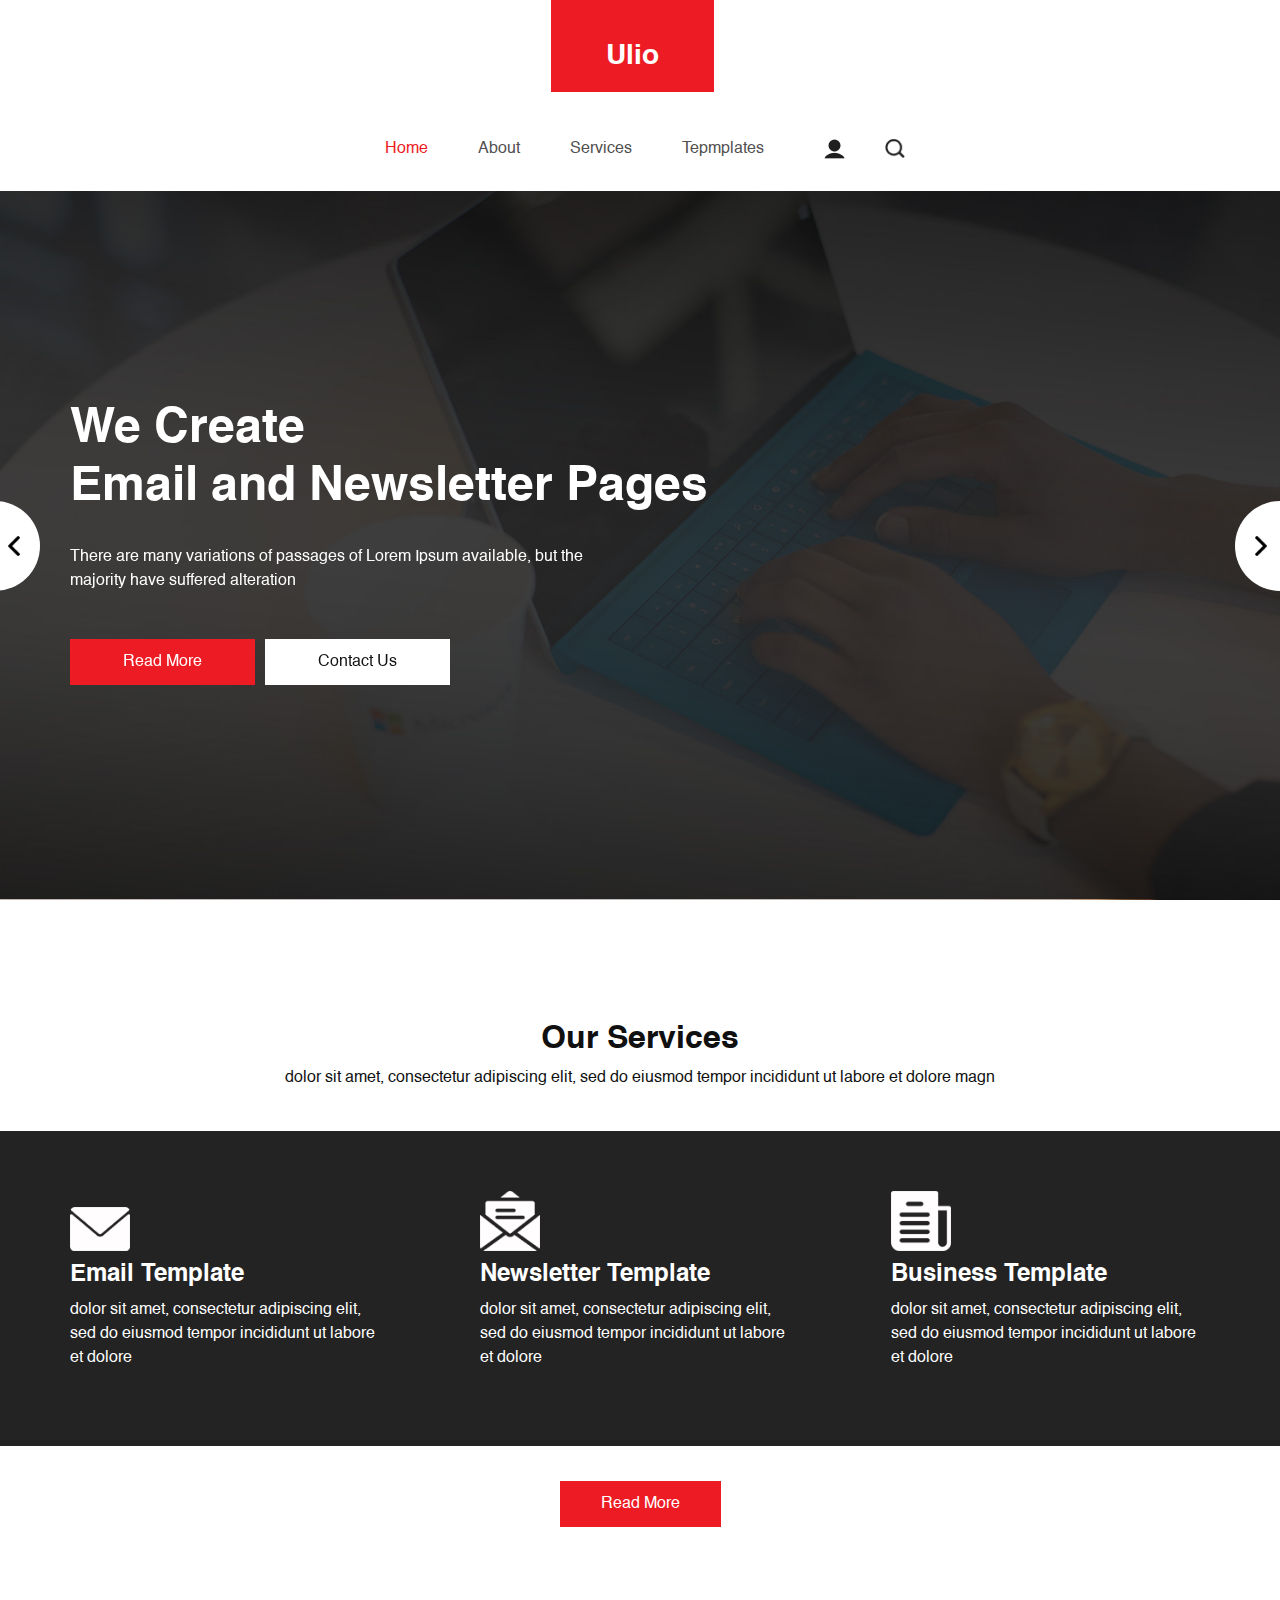
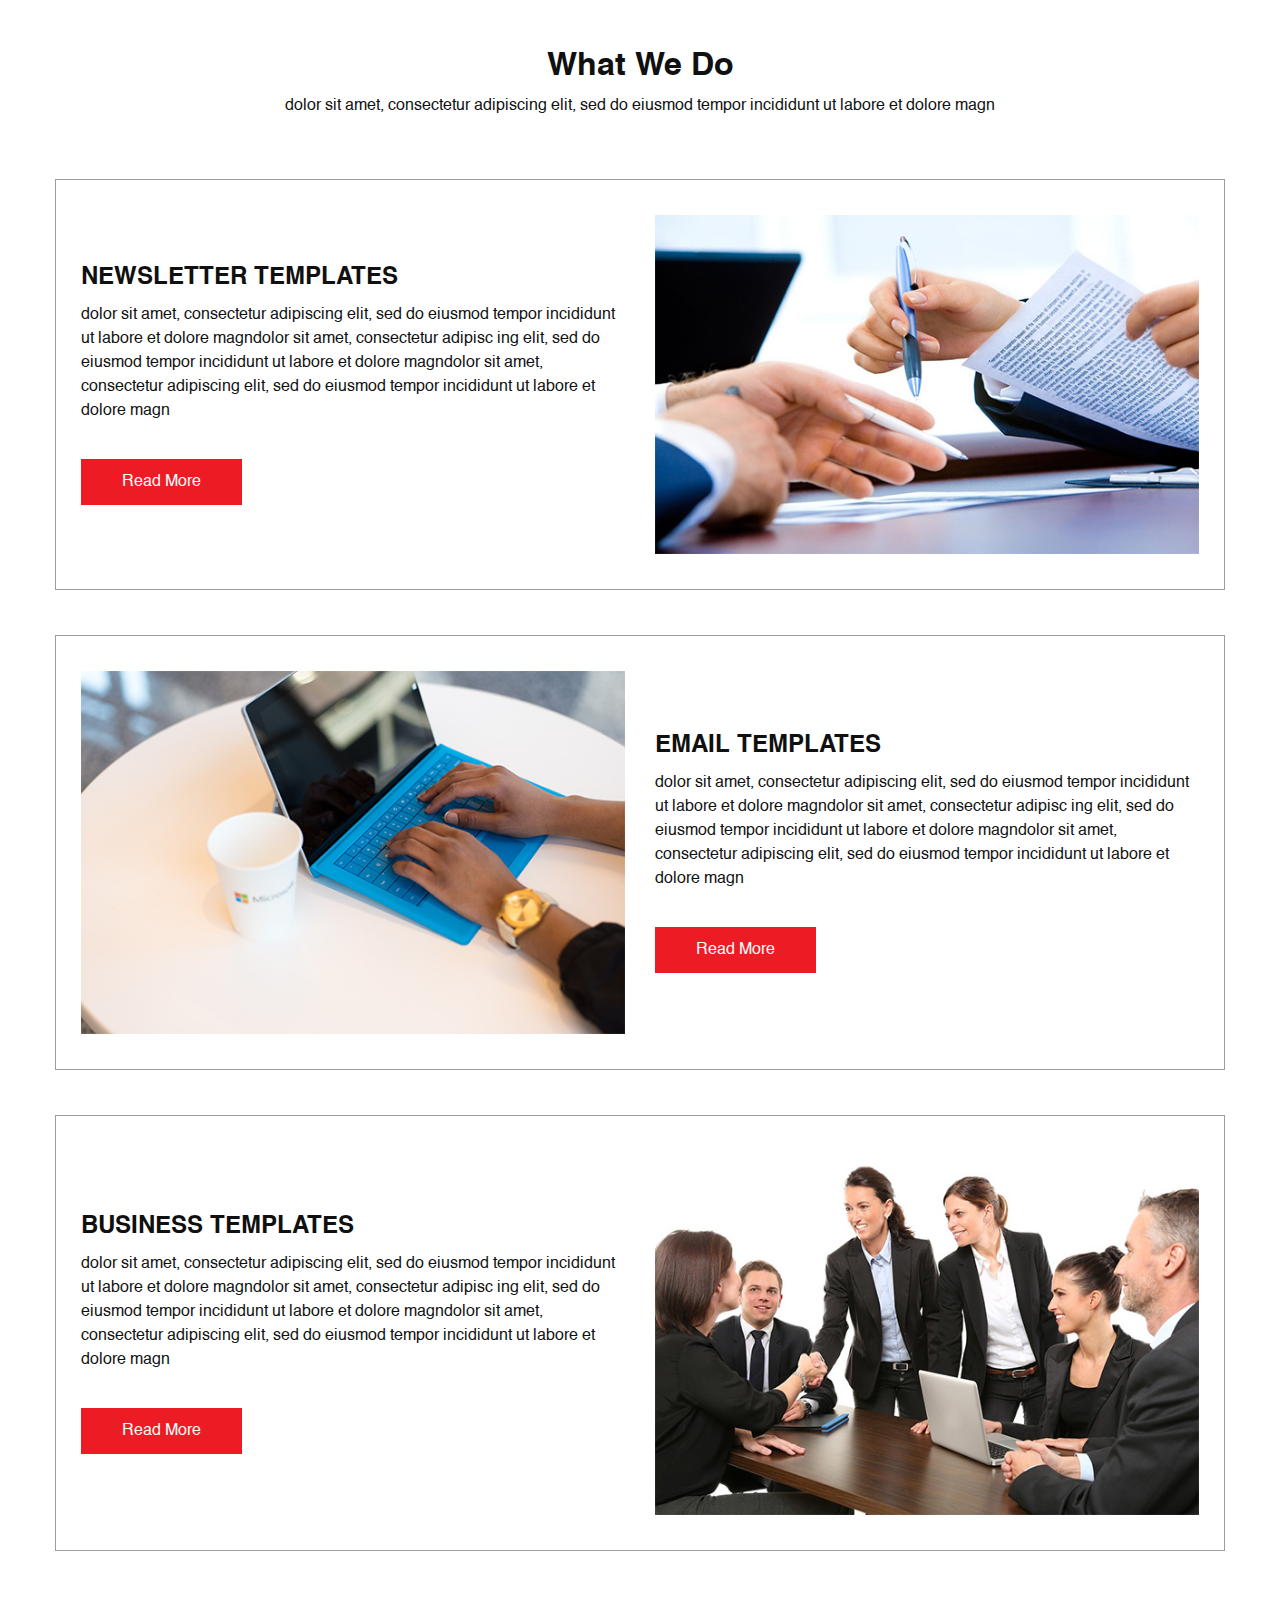
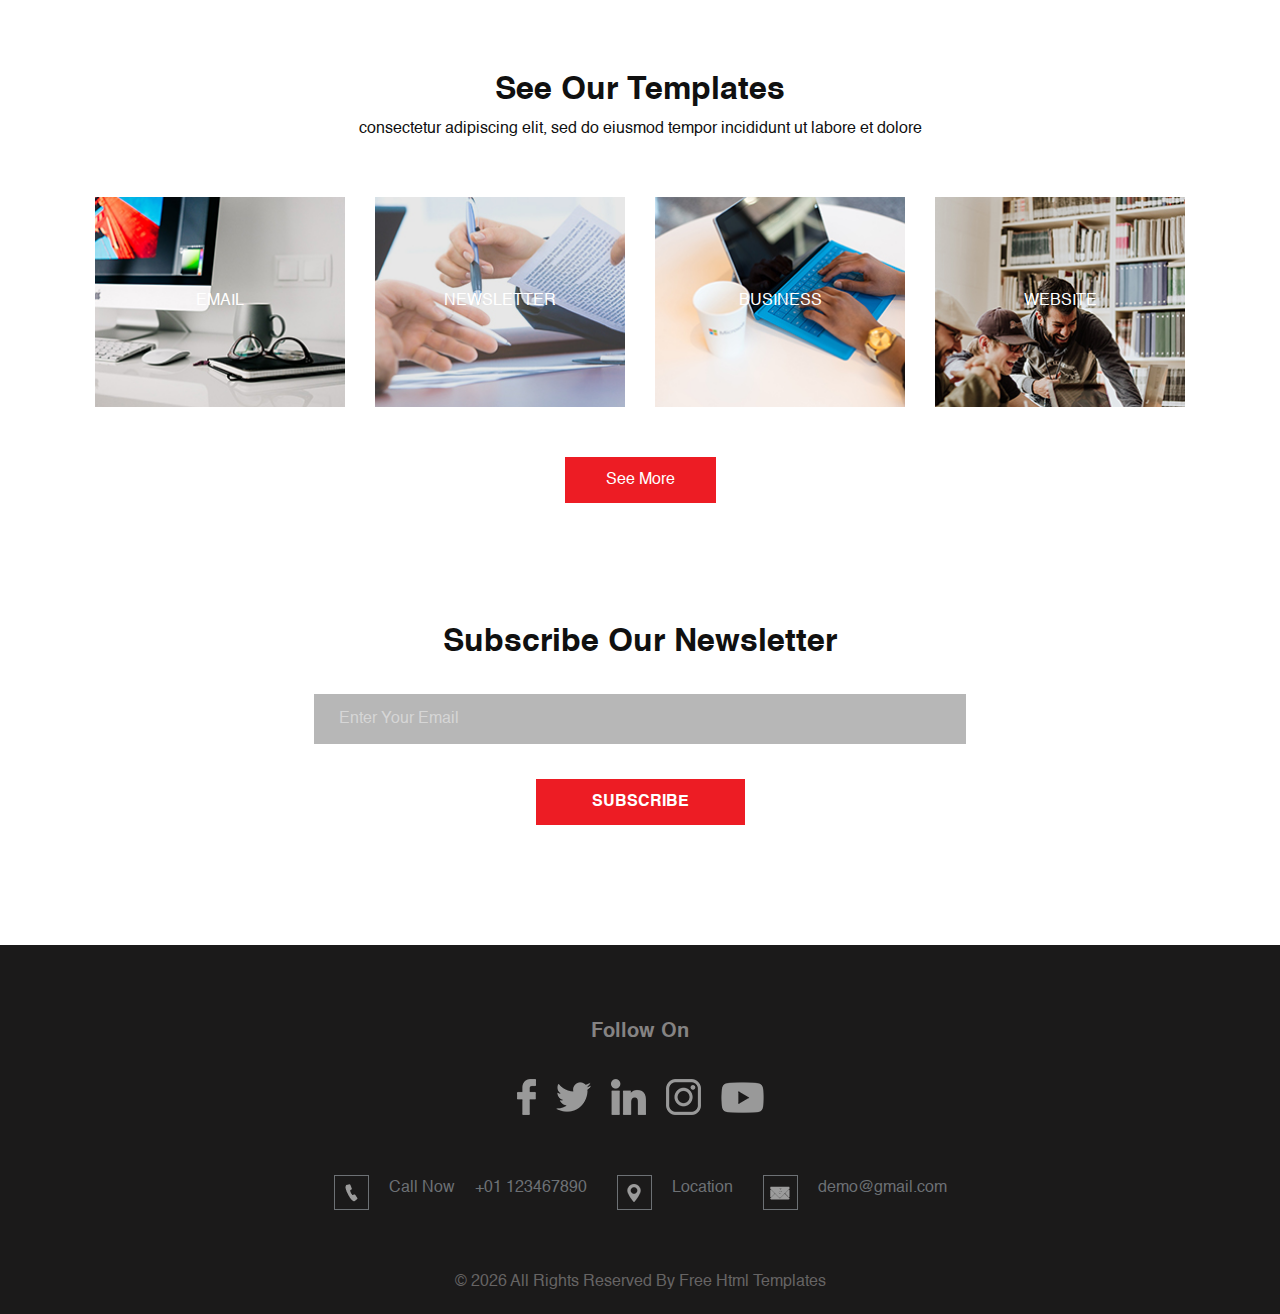
==== index.html @ 7bc8984f "Add files via upload" ====
<!DOCTYPE html>
<html>

<head>
  <!-- Basic -->
  <meta charset="utf-8" />
  <meta http-equiv="X-UA-Compatible" content="IE=edge" />
  <!-- Mobile Metas -->
  <meta name="viewport" content="width=device-width, initial-scale=1, shrink-to-fit=no" />
  <!-- Site Metas -->
  <meta name="keywords" content="" />
  <meta name="description" content="" />
  <meta name="author" content="" />

  <title>
    Ulio
  </title>

  <!-- slider stylesheet -->
  <link rel="stylesheet" type="text/css" href="https://cdnjs.cloudflare.com/ajax/libs/OwlCarousel2/2.3.4/assets/owl.carousel.min.css" />

  <!-- fonts style -->
  <link href="https://fonts.googleapis.com/css?family=Poppins:400,700|Raleway:400,700&display=swap" rel="stylesheet" />

  <!-- bootstrap core css -->
  <link rel="stylesheet" type="text/css" href="css/bootstrap.css" />

  <!-- Custom styles for this template -->
  <link href="css/style.css" rel="stylesheet" />
  <!-- responsive style -->
  <link href="css/responsive.css" rel="stylesheet" />
</head>

<body>
  <div class="hero_area">
    <!-- header section strats -->
    <header class="header_section">
      <div class="container-fluid">
        <nav class="navbar navbar-expand-lg custom_nav-container ">
          <a class="navbar-brand" href="index.html">
            <span>
              Ulio
            </span>
          </a>
          <button class="navbar-toggler" type="button" data-toggle="collapse" data-target="#navbarSupportedContent" aria-controls="navbarSupportedContent" aria-expanded="false" aria-label="Toggle navigation">
            <span class="navbar-toggler-icon"></span>
          </button>

          <div class="collapse navbar-collapse" id="navbarSupportedContent">
            <div class="d-flex ml-auto flex-column flex-lg-row align-items-center">
              <ul class="navbar-nav  ">
                <li class="nav-item active">
                  <a class="nav-link" href="index.html">Home <span class="sr-only">(current)</span></a>
                </li>
                <li class="nav-item">
                  <a class="nav-link" href="about.html">
                    About
                  </a>
                </li>
                <li class="nav-item">
                  <a class="nav-link" href="service.html">
                    Services
                  </a>
                </li>
                <li class="nav-item">
                  <a class="nav-link" href="template.html">
                    Tepmplates
                  </a>
                </li>
              </ul>
              <div class="user_option">
                <a href="">
                  <img src="images/user.png" alt="">
                </a>
                <form class="form-inline my-2 my-lg-0 ml-0">
                  <button class="btn  my-2 my-sm-0 nav_search-btn" type="submit"></button>
                </form>
              </div>
            </div>
          </div>
        </nav>
      </div>
    </header>
    <!-- end header section -->

    <!-- slider section -->
    <section class=" slider_section position-relative">
      <div id="carouselExampleControls" class="carousel slide " data-ride="carousel">
        <div class="carousel-inner">
          <div class="carousel-item active">
            <div class="container">
              <div class="detail-box">
                <h1>
                  We Create <br>
                  Email and Newsletter Pages
                </h1>
                <div class="row">
                  <div class="col-lg-6 col-md-8">
                    <p>
                      There are many variations of passages of Lorem Ipsum available, but the
                      majority have suffered alteration
                    </p>
                  </div>
                </div>
                <div class="btn-box">
                  <a href="" class="btn1">
                    Read More
                  </a>
                  <a href="" class="btn2">
                    Contact Us
                  </a>
                </div>
              </div>
            </div>
          </div>
          <div class="carousel-item">
            <div class="container">
              <div class="detail-box">
                <h1>
                  We Create <br>
                  Email and Newsletter Pages
                </h1>
                <div class="row">
                  <div class="col-lg-6 col-md-8">
                    <p>
                      There are many variations of passages of Lorem Ipsum available, but the
                      majority have suffered alteration
                    </p>
                  </div>
                </div>
                <div class="btn-box">
                  <a href="" class="btn1">
                    Read More
                  </a>
                  <a href="" class="btn2">
                    Contact Us
                  </a>
                </div>
              </div>
            </div>
          </div>
          <div class="carousel-item">
            <div class="container">
              <div class="detail-box">
                <h1>
                  We Create <br>
                  Email and Newsletter Pages
                </h1>
                <div class="row">
                  <div class="col-lg-6 col-md-8">
                    <p>
                      There are many variations of passages of Lorem Ipsum available, but the
                      majority have suffered alteration
                    </p>
                  </div>
                </div>
                <div class="btn-box">
                  <a href="" class="btn1">
                    Read More
                  </a>
                  <a href="" class="btn2">
                    Contact Us
                  </a>
                </div>
              </div>
            </div>
          </div>
        </div>
        <a class="carousel-control-prev" href="#carouselExampleControls" role="button" data-slide="prev">
          <span class="sr-only">Previous</span>
        </a>
        <a class="carousel-control-next" href="#carouselExampleControls" role="button" data-slide="next">
          <span class="sr-only">Next</span>
        </a>
      </div>
    </section>
    <!-- end slider section -->
  </div>
  <!-- end hero area -->

  <!-- service section -->

  <section class="service_section layout_padding ">
    <div class="container">
      <div class="heading_container">
        <h2>
          Our Services
        </h2>
        <p>
          dolor sit amet, consectetur adipiscing elit, sed do eiusmod tempor incididunt ut labore et dolore magn
        </p>
      </div>
    </div>
    <div class="service_bg">
      <div class="container">
        <div class="service_container">
          <div class="box">
            <div class="img-box">
              <img src="images/s-1.png" alt="">
            </div>
            <div class="detail-box">
              <h4>
                Email Template
              </h4>
              <p>
                dolor sit amet, consectetur adipiscing elit, sed do eiusmod tempor incididunt ut labore et dolore
              </p>
            </div>
          </div>
          <div class="box">
            <div class="img-box">
              <img src="images/s-2.png" alt="">
            </div>
            <div class="detail-box">
              <h4>
                Newsletter Template
              </h4>
              <p>
                dolor sit amet, consectetur adipiscing elit, sed do eiusmod tempor incididunt ut labore et dolore
              </p>
            </div>
          </div>
          <div class="box">
            <div class="img-box">
              <img src="images/s-3.png" alt="">
            </div>
            <div class="detail-box">
              <h4>
                Business Template
              </h4>
              <p>
                dolor sit amet, consectetur adipiscing elit, sed do eiusmod tempor incididunt ut labore et dolore
              </p>
            </div>
          </div>
        </div>
      </div>
    </div>
    <div class="container">
      <div class="d-flex justify-content-center">
        <a href="">
          Read More
        </a>
      </div>
    </div>
  </section>

  <!-- end service section -->

  <!-- do section -->

  <section class="do_section">
    <div class="container">
      <div class="heading_container">
        <h2>
          What We Do
        </h2>
        <p>
          dolor sit amet, consectetur adipiscing elit, sed do eiusmod tempor incididunt ut labore et dolore magn
        </p>
      </div>
    </div>
    <div class="container do_container">
      <div class="row">
        <div class="col-md-6">
          <div class="detail-box">
            <h4>
              Newsletter Templates
            </h4>
            <p>
              dolor sit amet, consectetur adipiscing elit, sed do eiusmod tempor incididunt ut labore et dolore magndolor sit amet, consectetur adipisc
              ing elit, sed do eiusmod tempor incididunt ut labore et dolore magndolor sit amet, consectetur adipiscing elit, sed do eiusmod tempor incididunt ut labore et dolore magn
            </p>
            <a href="">
              Read More
            </a>
          </div>
        </div>
        <div class="col-md-6">
          <div class="img-box mt-5 mt-md-0">
            <img src="images/do-img1.jpg" alt="">
          </div>
        </div>
      </div>
    </div>
    <div class="container do_container">
      <div class="row">
        <div class="col-md-6">
          <div class="img-box">
            <img src="images/do-img2.jpg" alt="">
          </div>
        </div>
        <div class="col-md-6">
          <div class="detail-box  mt-5 mt-md-0">
            <h4>
              EMAIL Templates
            </h4>
            <p>
              dolor sit amet, consectetur adipiscing elit, sed do eiusmod tempor incididunt ut labore et dolore magndolor sit amet, consectetur adipisc
              ing elit, sed do eiusmod tempor incididunt ut labore et dolore magndolor sit amet, consectetur adipiscing elit, sed do eiusmod tempor incididunt ut labore et dolore magn
            </p>
            <a href="">
              Read More
            </a>
          </div>
        </div>
      </div>
    </div>
    <div class="container do_container mb-0">
      <div class="row">
        <div class="col-md-6">
          <div class="detail-box">
            <h4>
              BUSINESS Templates
            </h4>
            <p>
              dolor sit amet, consectetur adipiscing elit, sed do eiusmod tempor incididunt ut labore et dolore magndolor sit amet, consectetur adipisc
              ing elit, sed do eiusmod tempor incididunt ut labore et dolore magndolor sit amet, consectetur adipiscing elit, sed do eiusmod tempor incididunt ut labore et dolore magn
            </p>
            <a href="">
              Read More
            </a>
          </div>
        </div>
        <div class="col-md-6">
          <div class="img-box  mt-5 mt-md-0">
            <img src="images/do-img3.jpg" alt="">
          </div>
        </div>
      </div>
    </div>
  </section>

  <!-- end do section -->

  <!-- template section -->

  <section class="template_section layout_padding">
    <div class="container">
      <div class="heading_container">
        <h2>
          See Our Templates
        </h2>
        <p>
          consectetur adipiscing elit, sed do eiusmod tempor incididunt ut labore et dolore
        </p>
      </div>
      <div class="template_container">
        <div class="box">
          <img src="images/t-1.jpg" alt="">
          <h6>
            Email
          </h6>
        </div>
        <div class="box">
          <img src="images/t-2.jpg" alt="">
          <h6>
            Newsletter
          </h6>
        </div>
        <div class="box">
          <img src="images/t-3.jpg" alt="">
          <h6>
            Business
          </h6>
        </div>
        <div class="box">
          <img src="images/t-4.jpg" alt="">
          <h6>
            website
          </h6>
        </div>
      </div>
      <div class="d-flex justify-content-center">
        <a href="">
          See More
        </a>
      </div>
    </div>
  </section>

  <!-- end template section -->


  <!-- subscribe section -->

  <section class="subscribe_section layout_padding-bottom">
    <div class="container">
      <div class="heading_container">
        <h2>
          Subscribe Our Newsletter
        </h2>
      </div>
      <div class="row">
        <div class="col-md-7 mx-auto">
          <div class="subscribe_form ">
            <form action="">
              <input type="email" placeholder="Enter Your Email">
              <button>
                Subscribe
              </button>
            </form>
          </div>
        </div>
      </div>
    </div>
  </section>

  <!-- end subscribe section -->

  <!-- footer section -->
  <section class=" footer_section ">
    <div class="container">
      <h5>
        Follow On
      </h5>
      <div class="social_box">
        <a href="#">
          <img src="images/fb.png" alt="">
        </a>
        <a href="#">
          <img src="images/twitter.png" alt="">
        </a>
        <a href="#">
          <img src="images/linkedin.png" alt="">
        </a>
        <a href="#">
          <img src="images/instagram.png" alt="">
        </a>
        <a href="#">
          <img src="images/youtube.png" alt="">
        </a>
      </div>
      <div class="info_contact layout_padding2">
        <a href="#" class="link-box">
          <div class="img-box">
            <img src="images/call.png" alt="">
          </div>
          <div class="detail-box">
            <h6>
              Call Now &nbsp; &nbsp; +01 123467890
            </h6>
          </div>
        </a>
        <a href="#" class="link-box">
          <div class="img-box">
            <img src="images/location.png" alt="">
          </div>
          <div class="detail-box">
            <h6>
              Location
            </h6>
          </div>
        </a>
        <a href="#" class="link-box">
          <div class="img-box">
            <img src="images/mail.png" alt="">
          </div>
          <div class="detail-box">
            <h6>
              demo@gmail.com
            </h6>
          </div>
        </a>
      </div>
      <p>
        &copy; <span id="displayYear"></span> All Rights Reserved By
        <a href="https://html.design/">Free Html Templates</a>
      </p>
    </div>
  </section>
  <!-- footer section -->


  <script src="js/jquery-3.4.1.min.js"></script>
  <script src="js/bootstrap.js"></script>
  <script src="https://cdnjs.cloudflare.com/ajax/libs/OwlCarousel2/2.3.4/owl.carousel.min.js"></script>
  <script src="js/custom.js"></script>
</body>

</html>
---- css/style.css ----
@font-face {
  font-family: Helvetica;
  src: url(../fonts/Helvetica/Helvetica.ttf);
  font-weight: normal;
}

@font-face {
  font-family: Helvetica;
  src: url(../fonts/Helvetica/Helvetica-Bold.ttf);
  font-weight: bold;
}

@font-face {
  font-family: Helvetica;
  src: url(../fonts/Helvetica/HelveticaLt.ttf);
  font-weight: 300;
}

body {
  font-family: "Helvetica", sans-serif;
  color: #101010;
  background-color: #ffffff;
}

.layout_padding {
  padding-top: 120px;
  padding-bottom: 120px;
}

.layout_padding2 {
  padding-top: 45px;
  padding-bottom: 45px;
}

.layout_padding2-top {
  padding-top: 45px;
}

.layout_padding2-bottom {
  padding-bottom: 45px;
}

.layout_padding-top {
  padding-top: 120px;
}

.layout_padding-bottom {
  padding-bottom: 120px;
}

.heading_container {
  display: -webkit-box;
  display: -ms-flexbox;
  display: flex;
  -webkit-box-orient: vertical;
  -webkit-box-direction: normal;
      -ms-flex-direction: column;
          flex-direction: column;
  -webkit-box-align: center;
      -ms-flex-align: center;
          align-items: center;
  text-align: center;
}

.heading_container h2 {
  font-weight: bold;
}

.heading_container h2 span {
  color: #ed1c24;
}

/*header section*/
.hero_area {
  height: 100vh;
  display: -webkit-box;
  display: -ms-flexbox;
  display: flex;
  -webkit-box-orient: vertical;
  -webkit-box-direction: normal;
      -ms-flex-direction: column;
          flex-direction: column;
}

.sub_page .hero_area {
  height: auto;
}

.hero_area.sub_pages {
  height: auto;
}

.header_section .container-fluid {
  padding-right: 25px;
  padding-left: 25px;
}

.header_section .nav_container {
  margin: 0 auto;
}

#navbarSupportedContent {
  margin-top: 25px;
  margin-bottom: 10px;
}

.custom_nav-container.navbar-expand-lg .navbar-nav .nav-item .nav-link {
  padding: 10px 25px;
  margin: 10px 0;
  color: #514f4f;
  text-align: center;
}

.custom_nav-container.navbar-expand-lg .navbar-nav .nav-item.active .nav-link, .custom_nav-container.navbar-expand-lg .navbar-nav .nav-item:hover .nav-link {
  color: #ed1c24;
}

.user_option {
  display: -webkit-box;
  display: -ms-flexbox;
  display: flex;
  -webkit-box-align: center;
      -ms-flex-align: center;
          align-items: center;
}

.user_option a {
  display: -webkit-box;
  display: -ms-flexbox;
  display: flex;
  color: #dedede;
  -webkit-box-align: center;
      -ms-flex-align: center;
          align-items: center;
  margin: 0 35px;
  text-transform: uppercase;
}

.user_option a img {
  min-width: 20px;
  height: 20px;
  margin-right: 5px;
}

a,
a:hover,
a:focus {
  text-decoration: none;
}

a:hover,
a:focus {
  color: initial;
}

.btn,
.btn:focus {
  outline: none !important;
  -webkit-box-shadow: none;
          box-shadow: none;
}

.custom_nav-container .nav_search-btn {
  background-image: url(../images/search-icon.png);
  background-size: 20px;
  background-repeat: no-repeat;
  background-position-y: 7px;
  width: 35px;
  height: 35px;
  padding: 0;
  border: none;
}

.navbar-brand {
  display: -webkit-box;
  display: -ms-flexbox;
  display: flex;
  background-color: #ed1c24;
  padding: 35px 55px 15px;
}

.navbar-brand span {
  color: #ffffff;
  font-weight: bold;
  font-size: 28px;
}

.custom_nav-container {
  z-index: 99999;
  -webkit-box-orient: vertical;
  -webkit-box-direction: normal;
      -ms-flex-direction: column;
          flex-direction: column;
  -webkit-box-align: center;
      -ms-flex-align: center;
          align-items: center;
  padding: 0;
}

.custom_nav-container .navbar-toggler {
  outline: none;
}

.navbar-toggler .navbar-toggler-icon {
  background-image: url(../images/menu.png);
  background-size: 35px;
}

/*end header section*/
/* slider section */
.slider_section {
  background-image: url(../images/slider-bg.jpg);
  background-size: cover;
  -webkit-box-flex: 1;
      -ms-flex: 1;
          flex: 1;
  display: -webkit-box;
  display: -ms-flexbox;
  display: flex;
  -webkit-box-pack: center;
      -ms-flex-pack: center;
          justify-content: center;
  -webkit-box-align: center;
      -ms-flex-align: center;
          align-items: center;
  overflow-x: hidden;
}

.slider_section div#carouselExampleControls {
  width: 100%;
}

.slider_section .detail-box {
  color: #ffffff;
}

.slider_section .detail-box h1 {
  font-weight: bold;
  font-size: 3rem;
}

.slider_section .detail-box p {
  margin-top: 20px;
}

.slider_section .detail-box .btn-box {
  display: -webkit-box;
  display: -ms-flexbox;
  display: flex;
  -ms-flex-wrap: wrap;
      flex-wrap: wrap;
  margin: 25px -5px 0 -5px;
}

.slider_section .detail-box .btn-box a {
  width: 185px;
  text-align: center;
  margin: 5px;
}

.slider_section .detail-box .btn-box .btn1 {
  display: inline-block;
  padding: 10px 0;
  background-color: #ed1c24;
  color: #ffffff;
  border: 1.5px solid #ed1c24;
  border-radius: 0;
}

.slider_section .detail-box .btn-box .btn1:hover {
  background-color: transparent;
  color: #ed1c24;
}

.slider_section .detail-box .btn-box .btn2 {
  display: inline-block;
  padding: 10px 0;
  background-color: #ffffff;
  color: #121112;
  border: 1.5px solid #ffffff;
  border-radius: 0;
}

.slider_section .detail-box .btn-box .btn2:hover {
  background-color: transparent;
  color: #ffffff;
}

.slider_section .carousel-control-prev,
.slider_section .carousel-control-next {
  width: 90px;
  height: 90px;
  background-color: #ffffff;
  opacity: 1;
  top: 50%;
  -webkit-transform: translateY(-50%);
          transform: translateY(-50%);
  background-repeat: no-repeat;
  background-size: 12px;
}

.slider_section .carousel-control-prev:hover,
.slider_section .carousel-control-next:hover {
  opacity: 0.9;
}

.slider_section .carousel-control-prev {
  border-radius: 0 100% 100% 0;
  background-image: url(../images/prev-angle.png);
  left: -50px;
  background-position: 58px center;
}

.slider_section .carousel-control-next {
  border-radius: 100% 0 0 100%;
  background-image: url(../images/next-angle.png);
  right: -45px;
  background-position: 20px center;
}

/* end slider section */
.service_section .heading_container {
  margin-bottom: 25px;
}

.service_section .service_bg {
  background-color: #232323;
}

.service_section .service_container {
  display: -webkit-box;
  display: -ms-flexbox;
  display: flex;
  -ms-flex-wrap: wrap;
      flex-wrap: wrap;
  -webkit-box-pack: justify;
      -ms-flex-pack: justify;
          justify-content: space-between;
  padding: 35px 0;
}

.service_section .service_container .box {
  -ms-flex-preferred-size: 28%;
      flex-basis: 28%;
  min-width: 250px;
  color: #ffffff;
  margin: 25px 0;
}

.service_section .service_container .box .img-box {
  width: 60px;
  height: 60px;
  display: -webkit-box;
  display: -ms-flexbox;
  display: flex;
  -webkit-box-pack: start;
      -ms-flex-pack: start;
          justify-content: flex-start;
  -webkit-box-align: end;
      -ms-flex-align: end;
          align-items: flex-end;
  margin-bottom: 10px;
}

.service_section .service_container .box .img-box img {
  width: 100%;
  max-width: 75px;
  max-height: 75px;
}

.service_section .service_container .box .detail-box h4 {
  font-size: 22x;
  font-weight: bold;
}

.service_section a {
  display: inline-block;
  padding: 10px 40px;
  background-color: #ed1c24;
  color: #ffffff;
  border: 1.5px solid #ed1c24;
  border-radius: 0;
  margin-top: 35px;
}

.service_section a:hover {
  background-color: transparent;
  color: #ed1c24;
}

.do_section .do_container {
  border: 1px solid #9c9c9c;
  margin: 45px auto;
  padding: 35px 25px;
}

.do_section .do_container .row {
  -webkit-box-align: center;
      -ms-flex-align: center;
          align-items: center;
}

.do_section .do_container .detail-box h4 {
  font-weight: bold;
  text-transform: uppercase;
}

.do_section .do_container .detail-box p {
  margin-top: 10px;
}

.do_section .do_container .detail-box a {
  display: inline-block;
  padding: 10px 40px;
  background-color: #ed1c24;
  color: #ffffff;
  border: 1.5px solid #ed1c24;
  border-radius: 0;
  margin-top: 20px;
}

.do_section .do_container .detail-box a:hover {
  background-color: transparent;
  color: #ed1c24;
}

.do_section .do_container .img-box img {
  width: 100%;
}

.template_section .heading_container {
  margin-bottom: 25px;
}

.template_section .template_container {
  display: -webkit-box;
  display: -ms-flexbox;
  display: flex;
  -ms-flex-wrap: wrap;
      flex-wrap: wrap;
  -webkit-box-pack: center;
      -ms-flex-pack: center;
          justify-content: center;
}

.template_section .template_container .box {
  width: 250px;
  min-width: 250px;
  color: #ffffff;
  margin: 15px;
  position: relative;
}

.template_section .template_container .box img {
  width: 100%;
}

.template_section .template_container .box h6 {
  position: absolute;
  top: 50%;
  left: 50%;
  -webkit-transform: translate(-50%, -50%);
          transform: translate(-50%, -50%);
  text-transform: uppercase;
  margin: 0;
}

.template_section a {
  display: inline-block;
  padding: 10px 40px;
  background-color: #ed1c24;
  color: #ffffff;
  border: 1.5px solid #ed1c24;
  border-radius: 0;
  margin-top: 35px;
}

.template_section a:hover {
  background-color: transparent;
  color: #ed1c24;
}

.subscribe_section {
  text-align: center;
}

.subscribe_section .heading_container {
  -webkit-box-align: center;
      -ms-flex-align: center;
          align-items: center;
  margin-bottom: 25px;
}

.subscribe_section .heading_container p {
  color: #1b1b1b;
}

.subscribe_section .subscribe_form form {
  display: -webkit-box;
  display: -ms-flexbox;
  display: flex;
  -webkit-box-orient: vertical;
  -webkit-box-direction: normal;
      -ms-flex-direction: column;
          flex-direction: column;
  -webkit-box-align: center;
      -ms-flex-align: center;
          align-items: center;
}

.subscribe_section .subscribe_form form input {
  width: 100%;
  height: 50px;
  background-color: #b7b7b7;
  border: none;
  outline: none;
  padding-left: 25px;
}

.subscribe_section .subscribe_form form input::-webkit-input-placeholder {
  color: #d6d6d6;
}

.subscribe_section .subscribe_form form input:-ms-input-placeholder {
  color: #d6d6d6;
}

.subscribe_section .subscribe_form form input::-ms-input-placeholder {
  color: #d6d6d6;
}

.subscribe_section .subscribe_form form input::placeholder {
  color: #d6d6d6;
}

.subscribe_section .subscribe_form form button {
  display: inline-block;
  padding: 10px 55px;
  background-color: #ed1c24;
  color: #ffffff;
  border: 1.5px solid #ed1c24;
  border-radius: 0px;
  text-transform: uppercase;
  font-weight: bold;
  margin-top: 35px;
}

.subscribe_section .subscribe_form form button:hover {
  background-color: transparent;
  color: #ed1c24;
}

/* footer section*/
.footer_section {
  padding-top: 75px;
  font-weight: 500;
  background-color: #1b1a1a;
}

.footer_section h5 {
  color: #858383;
  text-align: center;
  font-weight: bold;
}

.footer_section .social_box {
  display: -webkit-box;
  display: -ms-flexbox;
  display: flex;
  -webkit-box-pack: center;
      -ms-flex-pack: center;
          justify-content: center;
  -webkit-box-align: center;
      -ms-flex-align: center;
          align-items: center;
  margin-top: 35px;
}

.footer_section .social_box a {
  margin: 0 10px;
}

.footer_section .info_contact {
  display: -webkit-box;
  display: -ms-flexbox;
  display: flex;
  -webkit-box-pack: center;
      -ms-flex-pack: center;
          justify-content: center;
}

.footer_section .info_contact .link-box {
  display: -webkit-box;
  display: -ms-flexbox;
  display: flex;
  -webkit-box-align: center;
      -ms-flex-align: center;
          align-items: center;
  margin: 15px 15px;
  color: #6d7175;
}

.footer_section .info_contact .link-box .img-box {
  display: -webkit-box;
  display: -ms-flexbox;
  display: flex;
  -webkit-box-pack: center;
      -ms-flex-pack: center;
          justify-content: center;
  -webkit-box-align: center;
      -ms-flex-align: center;
          align-items: center;
  border: 1px solid #6d7175;
  min-width: 35px;
  min-height: 35px;
  margin-right: 20px;
}

.footer_section .info_contact .link-box .img-box img {
  max-width: 20px;
  max-height: 20px;
  width: auto;
  height: auto;
}

.footer_section p {
  padding-bottom: 20px;
  margin: 0 auto;
  text-align: center;
  color: #666464;
}

.footer_section p a {
  color: inherit;
}

/* end footer section*/
/*# sourceMappingURL=style.css.map */
---- css/responsive.css ----
@media (max-width: 1120px) {}

@media (max-width: 992px) {
    .hero_area {
        height: auto;
    }

    .navbar-brand {
        padding: 20px 55px 15px;

    }

    .user_option {
        padding-right: 15px;
    }

    .header_section .container-fluid {
        padding-left: 0;
    }

    .custom_nav-container {
        flex-direction: row;
    }

    .slider_section {
        padding: 75px 0;
    }

    .slider_section .detail-box {
        padding: 0 15px;
    }

    .service_section .service_container .box {
        flex-basis: 100%;
    }

    .footer_section .info_contact {
        flex-direction: column;
        align-items: center;
    }
}


@media (max-width: 768px) {

    .slider_section .detail-box {
        text-align: center;
    }

    .slider_section .detail-box .btn-box {
        justify-content: center;
    }


}

@media (max-width: 576px) {
    .do_section {
        padding-left: 25px;
        padding-right: 25px;
    }

    .slider_section .carousel-control-prev {
        left: -60px;
        background-position: 65px center;

    }

    .slider_section .carousel-control-next {
        right: -60px;
        background-position: 12px center;

    }

}

@media (max-width: 480px) {
    .do_section {
        padding-left: 15px;
        padding-right: 15px;
    }
}

@media (max-width: 420px) {
    .slider_section .detail-box h1 {
        font-size: 2.5rem;
    }
}

@media (max-width: 376px) {}

@media (min-width: 1200px) {
    .container {
        max-width: 1170px;
    }
}
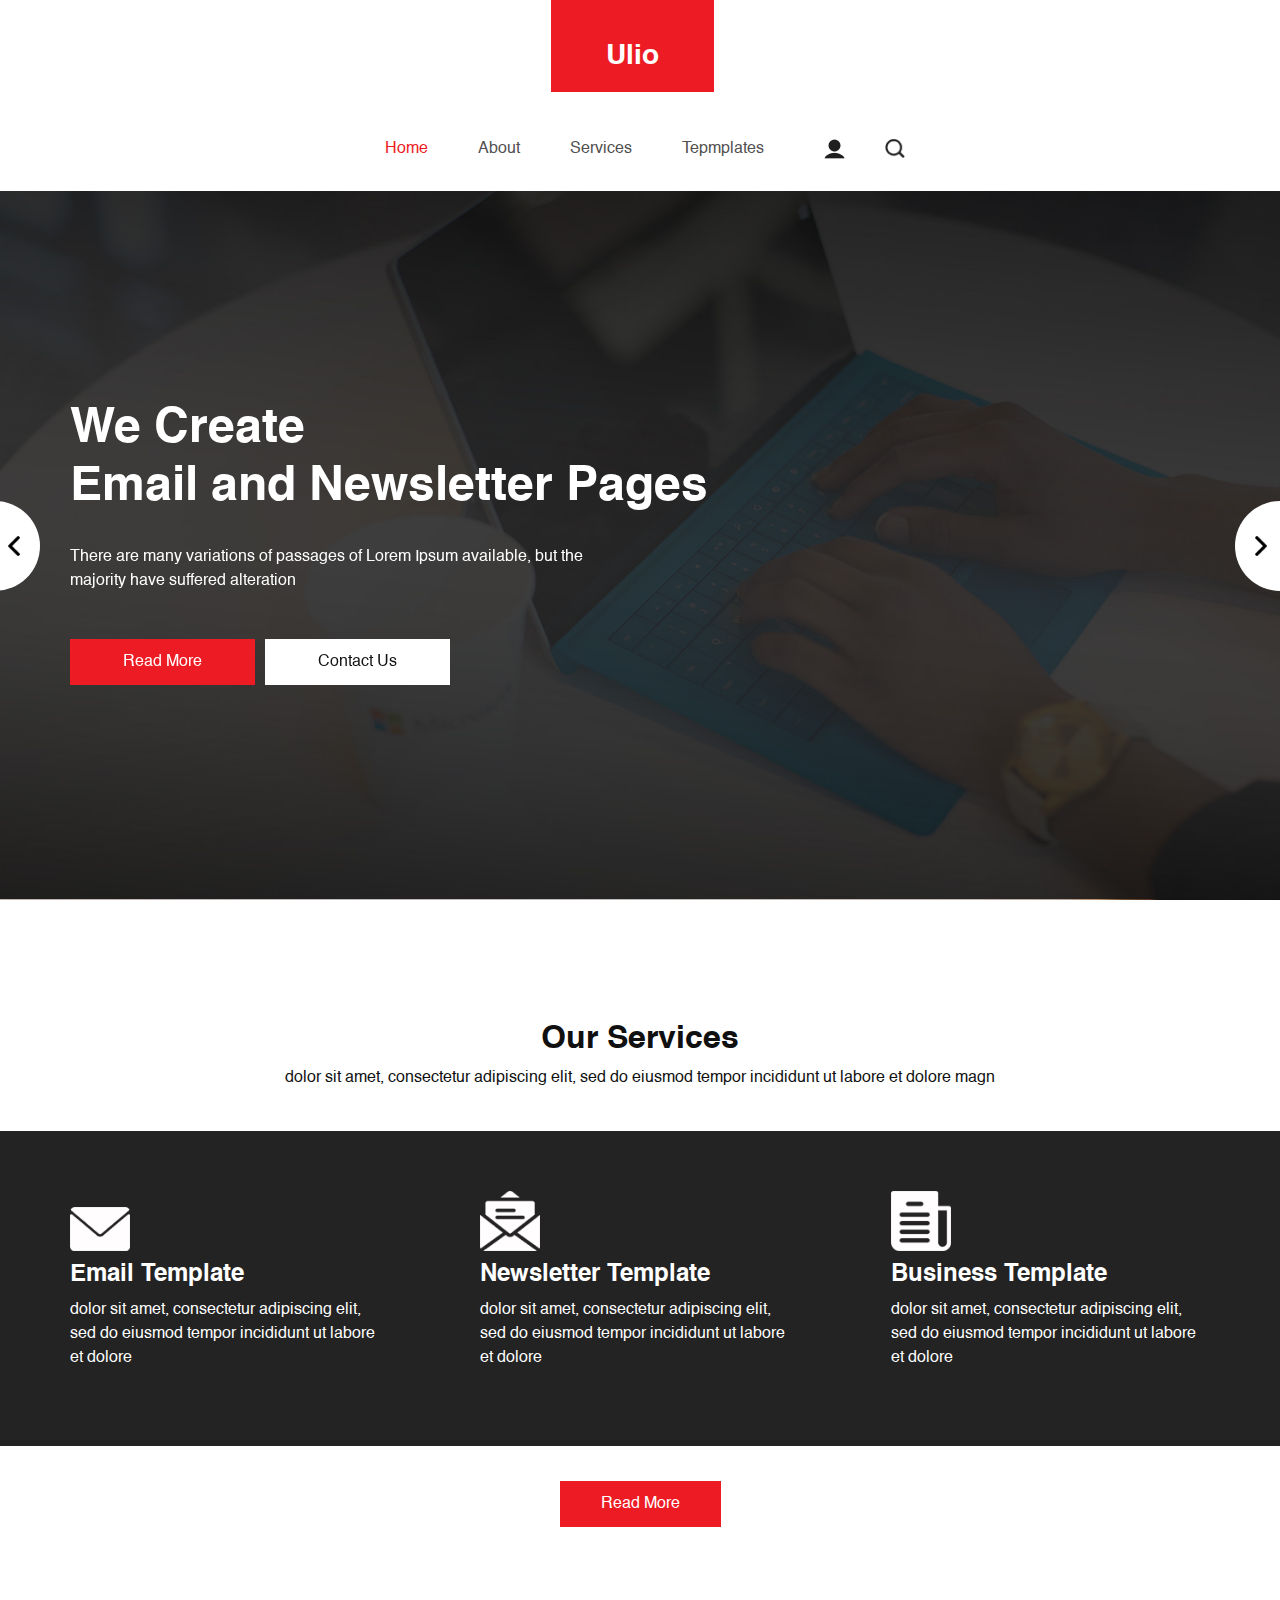
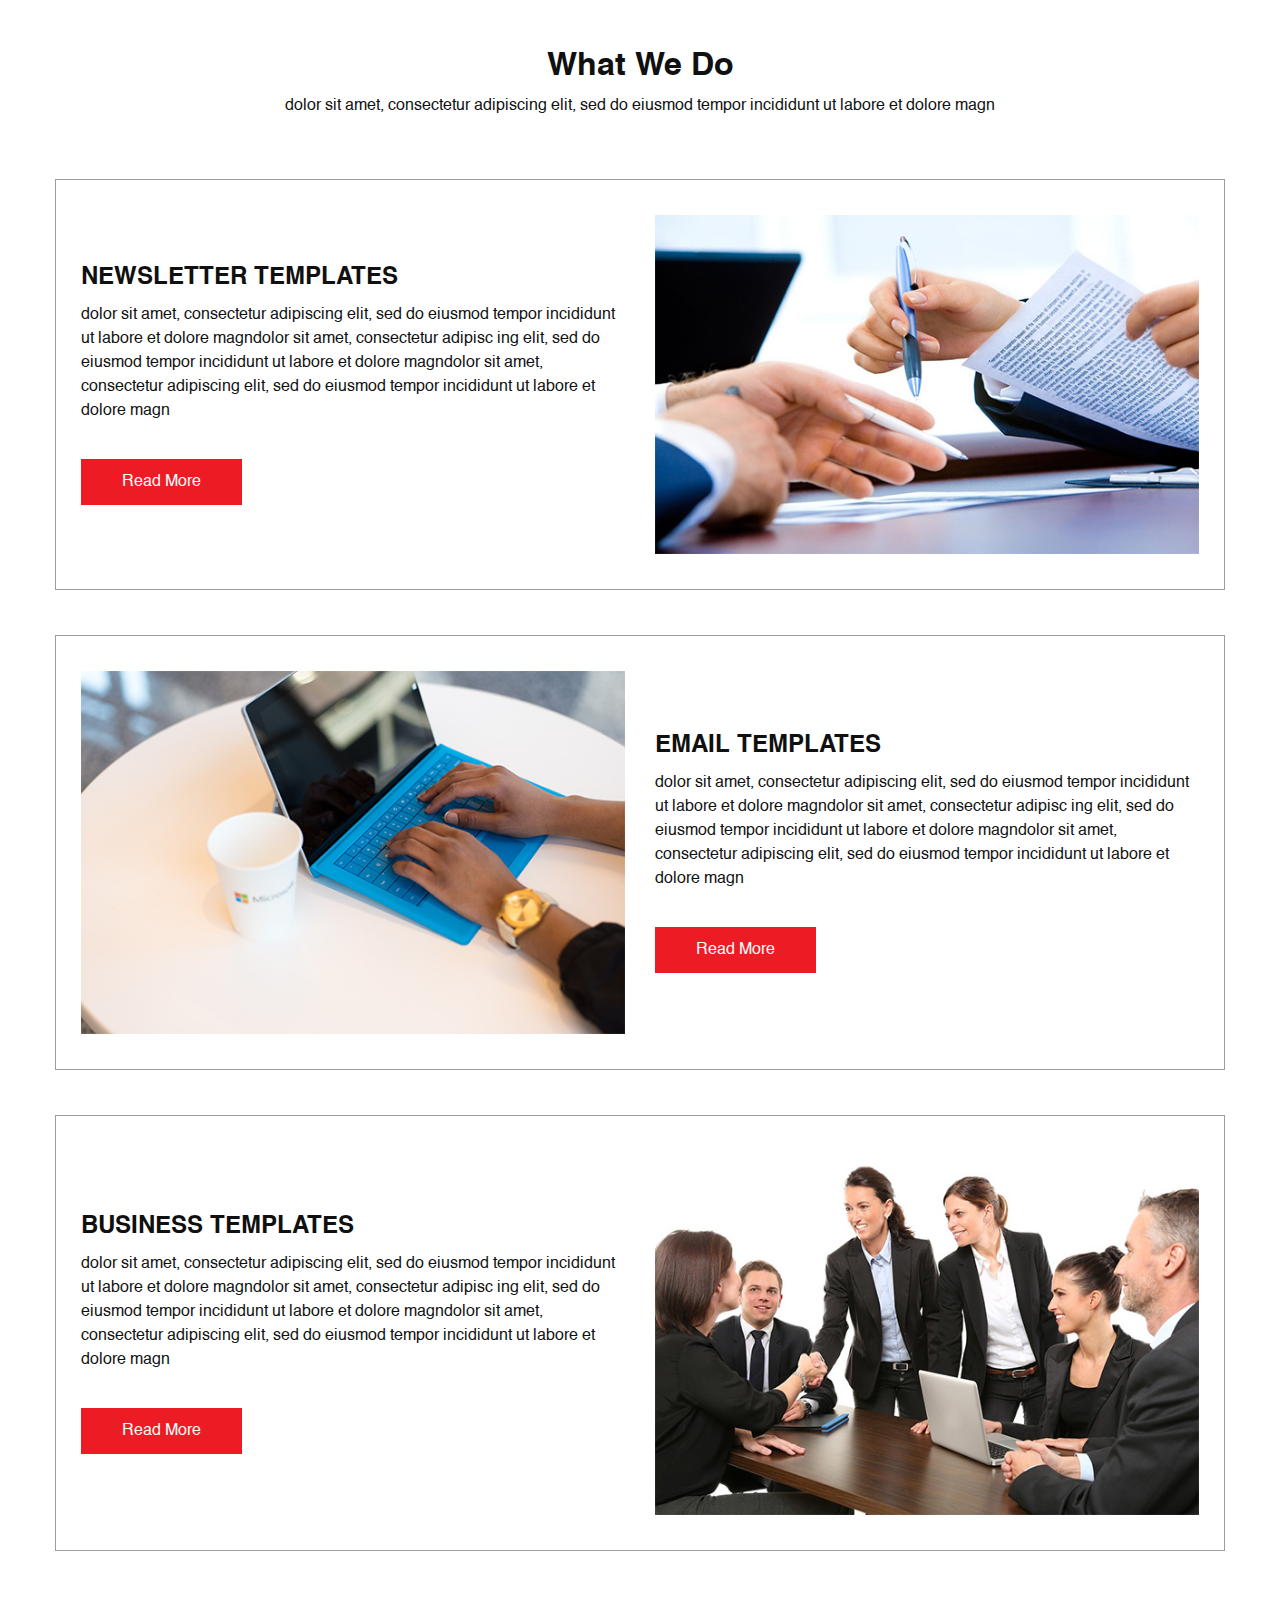
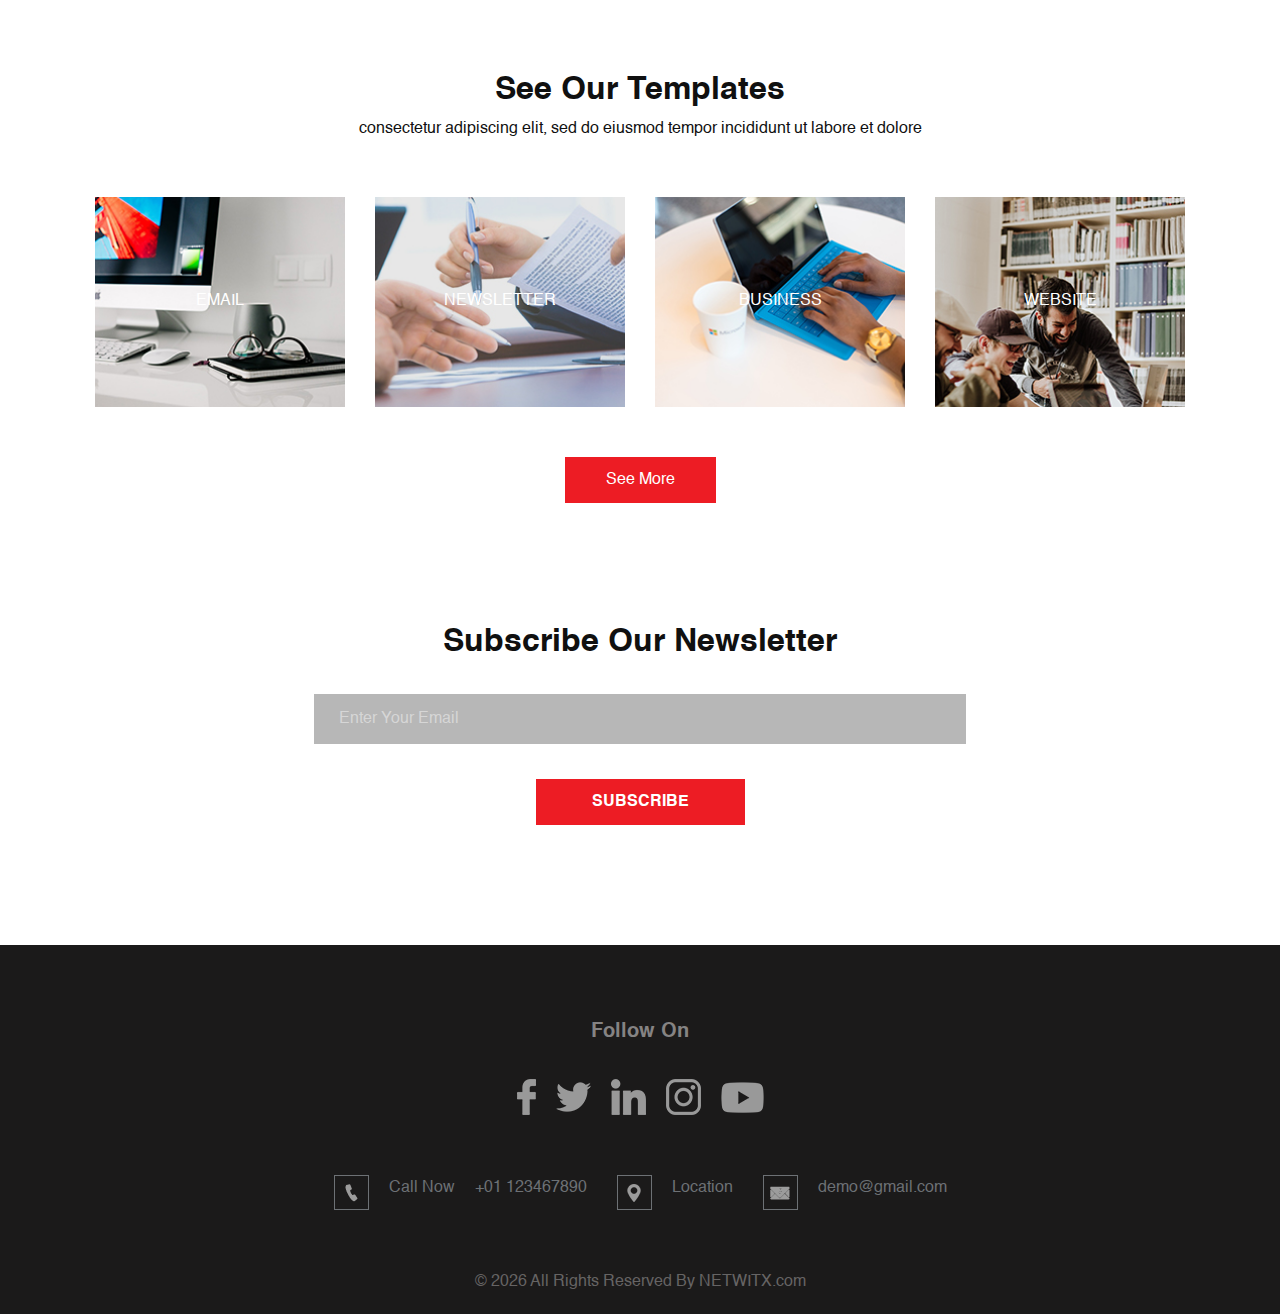
==== commit 734f3a6c: "Update index.html" ====
--- a/index.html
+++ b/index.html
@@ -465,7 +465,7 @@
       </div>
       <p>
         &copy; <span id="displayYear"></span> All Rights Reserved By
-        <a href="https://html.design/">Free Html Templates</a>
+        <a href="https://netwitx.com/">NETWITX.com</a>
       </p>
     </div>
   </section>
@@ -478,4 +478,4 @@
   <script src="js/custom.js"></script>
 </body>
 
-</html>+</html>
